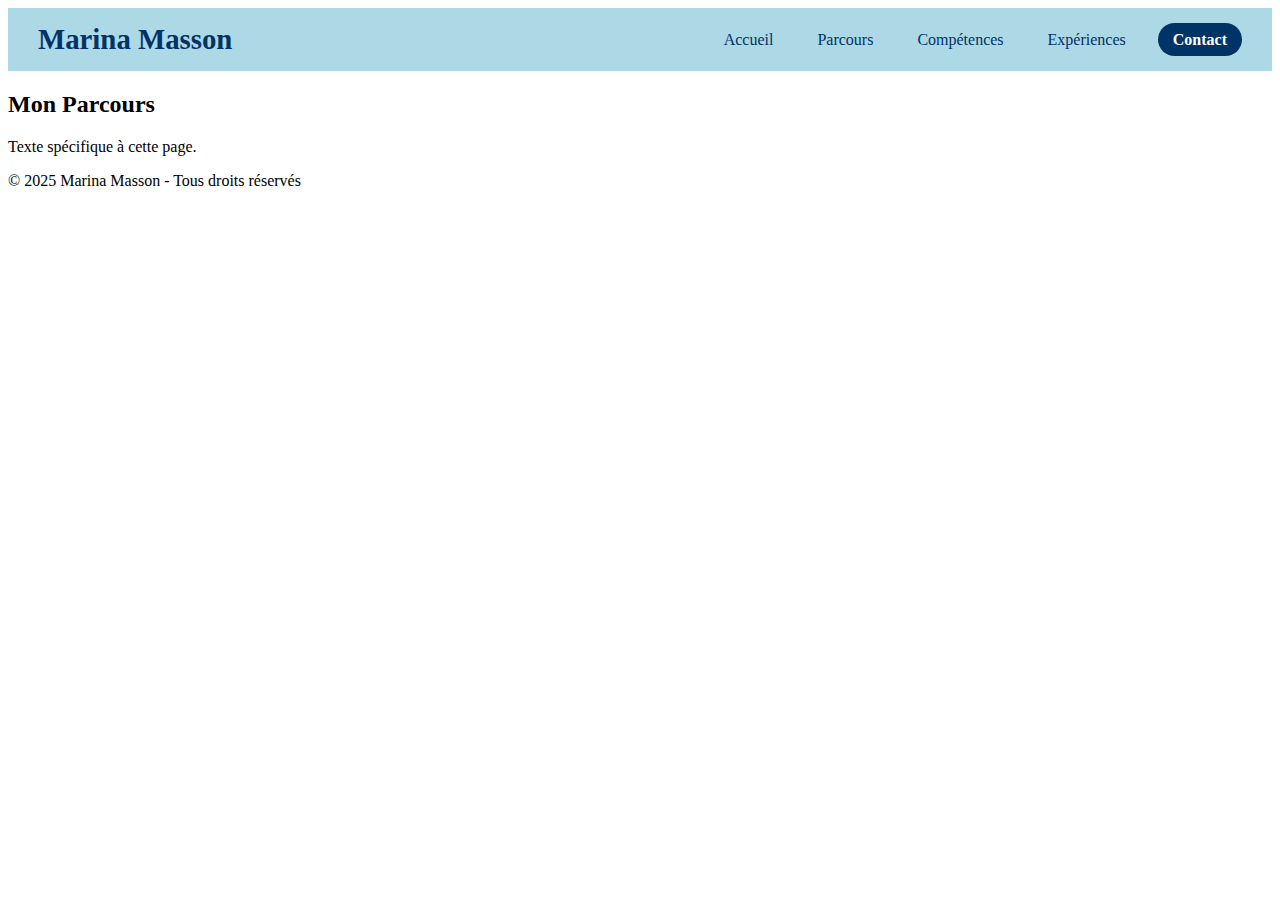
==== index.html @ 64a40170 "Update index.html" ====
<!DOCTYPE html>
<html lang="fr">

<head> 
    <meta charset="UTF-8">
    <meta name="viewport" content="width=device-width, initial-scale=1.0">
    <title>Marina Masson - Accueil</title>
    <link rel="stylesheet" href="style.css"> <!-- Lien vers le fichier CSS -->
</head>

<body>
    <div id="header"></div> <!-- Le header sera chargé ici -->
    
    <main>
        <h2>Mon Parcours</h2>
        <p>Texte spécifique à cette page.</p>
    </main>

    <div id="footer"></div> <!-- Le footer sera chargé ici -->

    <script>
        async function includeHTML(file, elementId) {
            const response = await fetch(file);
            if (response.ok) {
                const content = await response.text();
                document.getElementById(elementId).innerHTML = content;
            } else {
                console.error(`Erreur de chargement : ${file}`);
            }
        }

        includeHTML('header.html', 'header');
        includeHTML('footer.html', 'footer');
    </script>
</body>

</html>
---- style.css ----
/* Styles pour le header */
header {
    background-color: #add8e6; /* Bleu clair */
    padding: 15px 30px;
    display: flex;
    justify-content: space-between; /* Alignement du titre et du menu */
    align-items: center;
}

/* Style du titre */
header h1 {
    margin: 0;
    font-size: 1.8rem;
    font-weight: bold;
    color: #003366; /* Bleu foncé */
}

/* Style de la navigation */
nav ul {
    list-style: none;
    margin: 0;
    padding: 0;
    display: flex;
    gap: 20px; /* Espacement entre les liens */
}

/* Style des liens */
nav ul li {
    display: inline;
}

nav ul li a {
    text-decoration: none;
    color: #003366;
    font-size: 1rem;
    padding: 8px 12px;
    border-radius: 5px;
    transition: 0.3s;
}

/* Effet au survol */
nav ul li a:hover {
    background-color: rgba(0, 51, 102, 0.1); /* Légère coloration */
}

/* Style spécifique pour le bouton "Contact" */
nav ul li:last-child a {
    background-color: #003366;
    color: white;
    padding: 8px 15px;
    border-radius: 20px;
    font-weight: bold;
}

/* Effet au survol du bouton */
nav ul li:last-child a:hover {
    background-color: #002244; /* Bleu plus foncé */
}
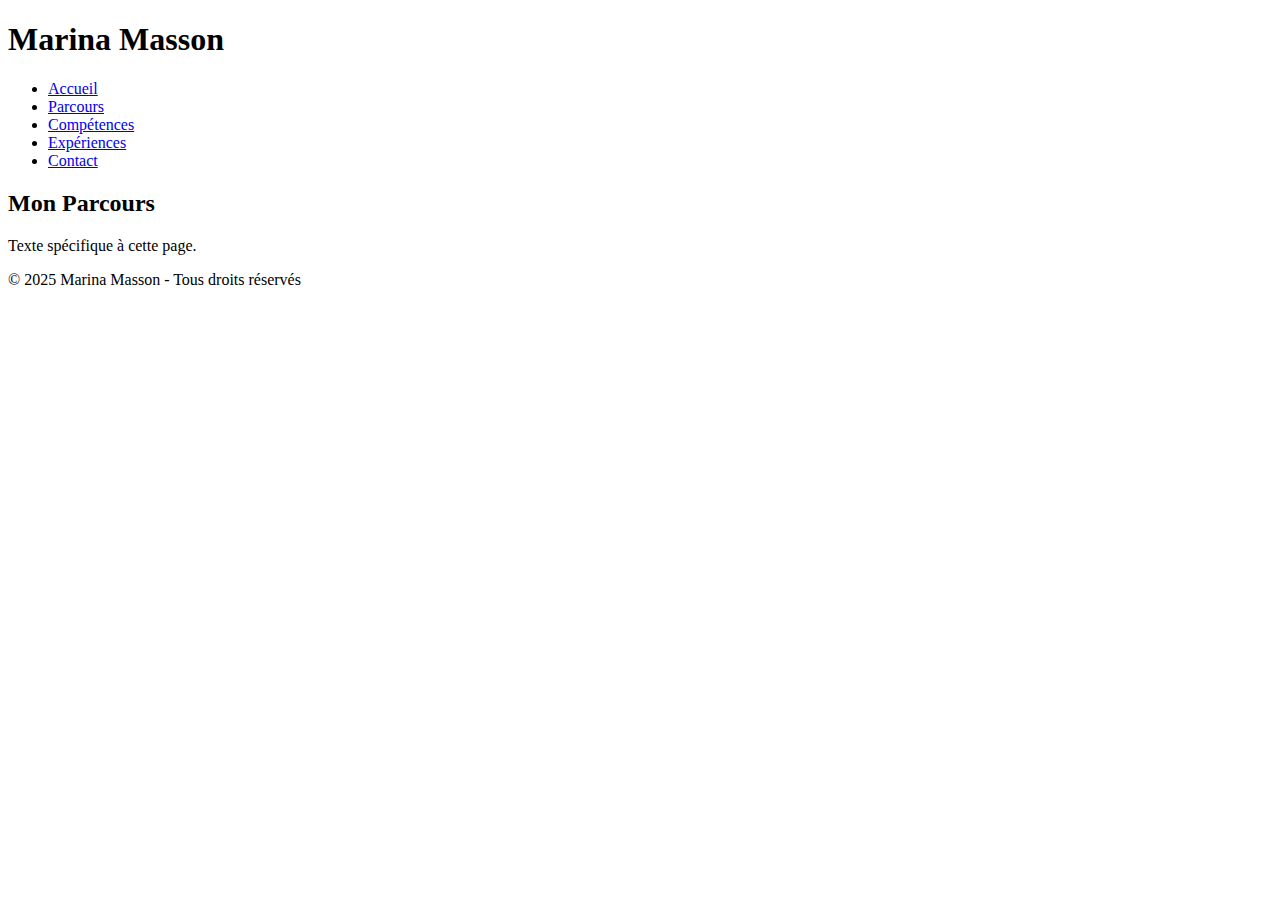
==== commit c898b63e: "Update index.html" ====
--- a/index.html
+++ b/index.html
@@ -5,7 +5,7 @@
     <meta charset="UTF-8">
     <meta name="viewport" content="width=device-width, initial-scale=1.0">
     <title>Marina Masson - Accueil</title>
-    <link rel="stylesheet" href="style.css"> <!-- Lien vers le fichier CSS -->
+    <link rel="stylesheet" href="styles.css"> <!-- Lien vers le fichier CSS -->
 </head>
 
 <body>
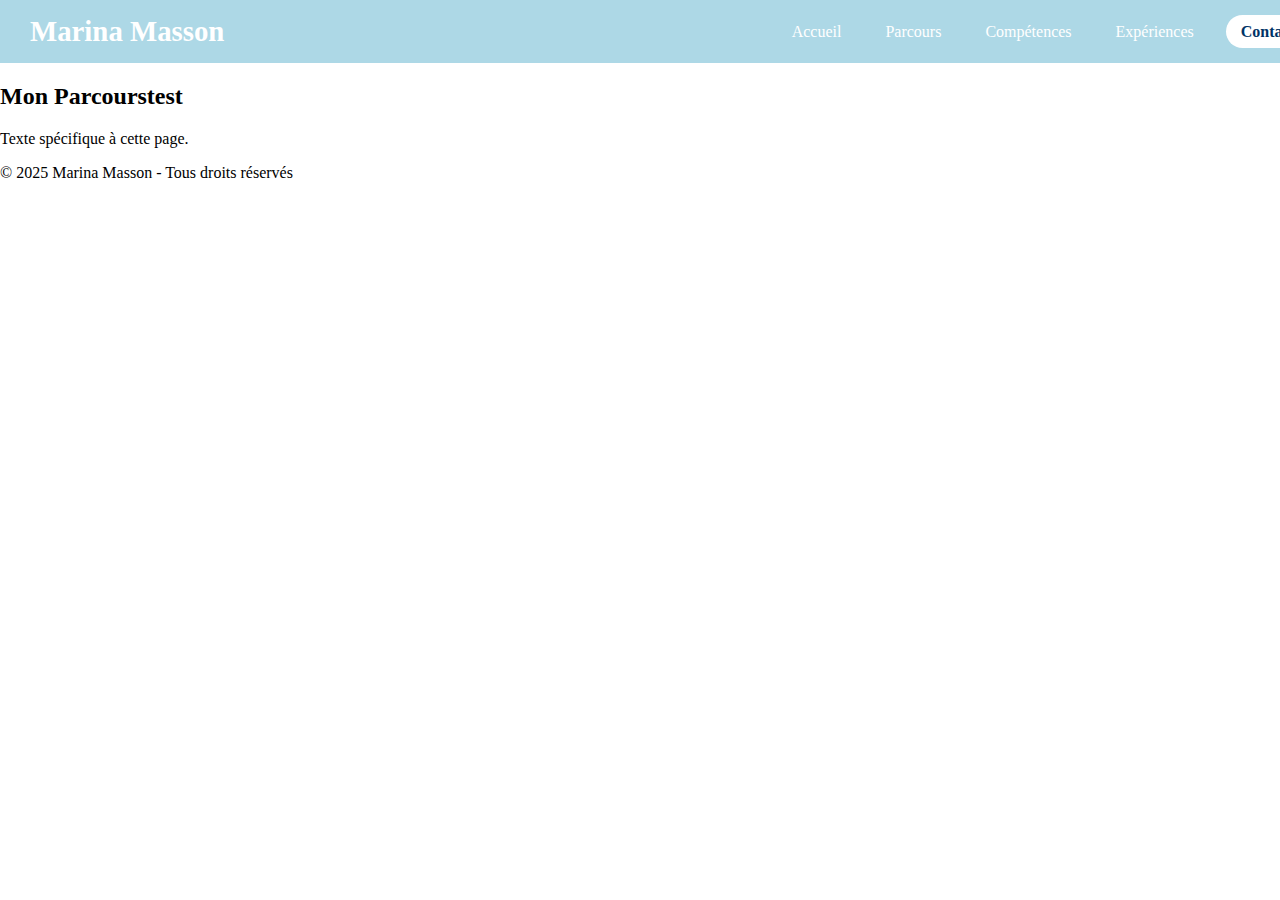
==== commit 009adcb3: "Modification du site" ====
--- a/index.html
+++ b/index.html
@@ -12,7 +12,7 @@
     <div id="header"></div> <!-- Le header sera chargé ici -->
     
     <main>
-        <h2>Mon Parcours</h2>
+        <h2>Mon Parcourstest</h2>
         <p>Texte spécifique à cette page.</p>
     </main>
 
--- a/styles.css
+++ b/styles.css
@@ -0,0 +1,67 @@
+/* Styles pour le header */
+header {
+    background-color: #add8e6; /* Bleu clair */
+    padding: 15px 30px;
+    display: flex;
+    justify-content: space-between; /* Alignement du titre et du menu */
+    align-items: center;
+    margin: 0;
+    width: 100%; /* Assurer que le header prend toute la largeur */
+    position: relative;
+}
+
+/* Suppression des marges du body pour éviter les espaces autour du header */
+body {
+    margin: 0;
+    padding: 0;
+}
+
+/* Style du titre */
+header h1 {
+    margin: 0;
+    font-size: 1.8rem;
+    font-weight: bold;
+    color: white; /* Changement de la couleur du texte en blanc */
+}
+
+/* Style de la navigation */
+nav ul {
+    list-style: none;
+    margin: 0;
+    padding: 0;
+    display: flex;
+    gap: 20px; /* Espacement entre les liens */
+}
+
+/* Style des liens */
+nav ul li {
+    display: inline;
+}
+
+nav ul li a {
+    text-decoration: none;
+    color: white; /* Changement de la couleur des liens en blanc */
+    font-size: 1rem;
+    padding: 8px 12px;
+    border-radius: 5px;
+    transition: 0.3s;
+}
+
+/* Effet au survol */
+nav ul li a:hover {
+    background-color: rgba(255, 255, 255, 0.2); /* Légère coloration */
+}
+
+/* Style spécifique pour le bouton "Contact" */
+nav ul li:last-child a {
+    background-color: white;
+    color: #003366;
+    padding: 8px 15px;
+    border-radius: 20px;
+    font-weight: bold;
+}
+
+/* Effet au survol du bouton */
+nav ul li:last-child a:hover {
+    background-color: #f0f0f0; /* Gris clair au survol */
+}
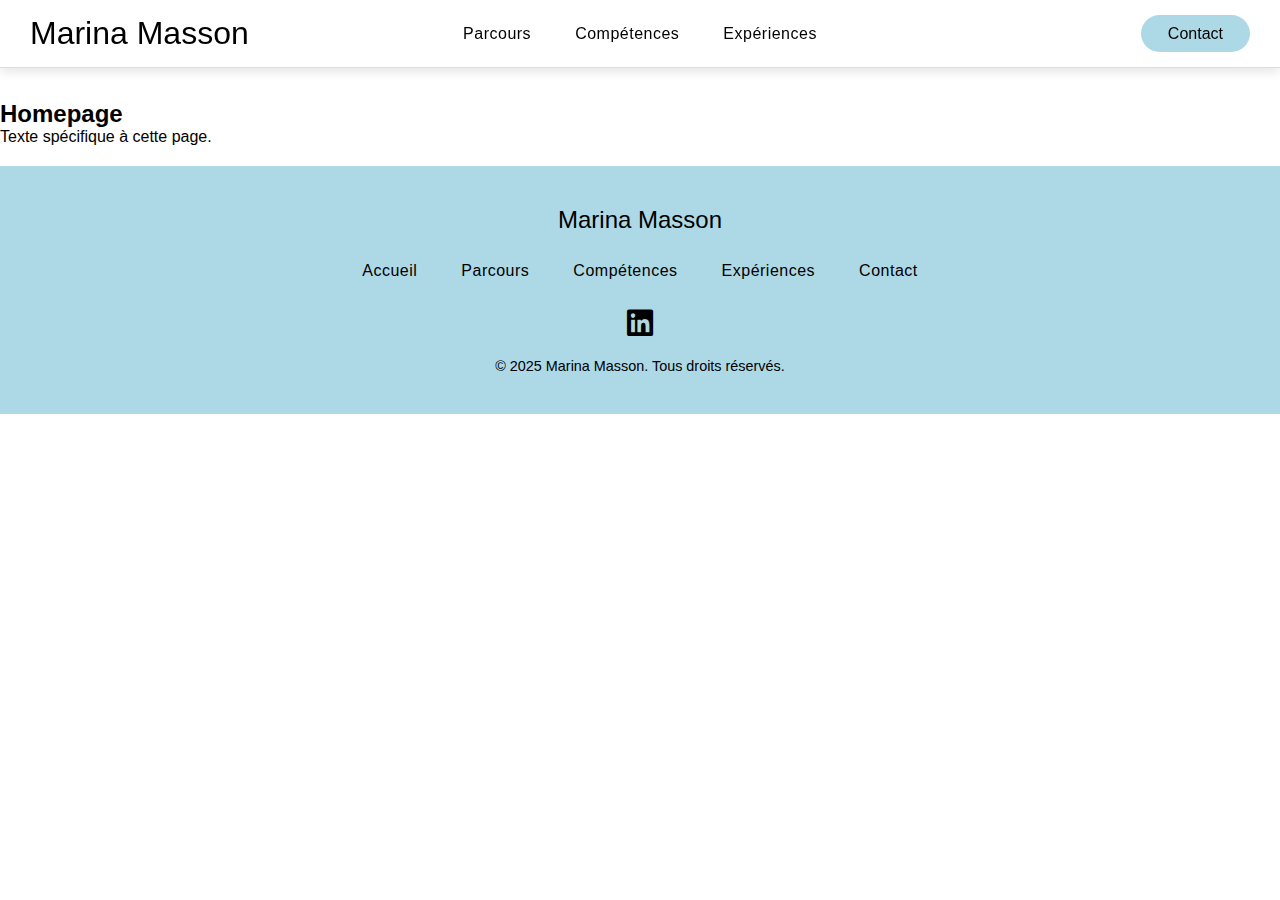
==== commit 9c489bb2: "3" ====
--- a/index.html
+++ b/index.html
@@ -5,32 +5,64 @@
     <meta charset="UTF-8">
     <meta name="viewport" content="width=device-width, initial-scale=1.0">
     <title>Marina Masson - Accueil</title>
-    <link rel="stylesheet" href="styles.css"> <!-- Lien vers le fichier CSS -->
+    
+    <!-- Lien vers les fichiers CSS -->
+    <link rel="stylesheet" href="styles.css">
+    <link rel="stylesheet" href="https://cdnjs.cloudflare.com/ajax/libs/font-awesome/6.4.2/css/all.min.css">
 </head>
 
 <body>
-    <div id="header"></div> <!-- Le header sera chargé ici -->
+    <!-- Le header sera chargé dynamiquement -->
+    <div id="header"></div> 
     
     <main>
-        <h2>Mon Parcourstest</h2>
+        <h2>Homepage</h2>
         <p>Texte spécifique à cette page.</p>
     </main>
 
-    <div id="footer"></div> <!-- Le footer sera chargé ici -->
+    <!-- Le footer sera chargé dynamiquement -->
+    <div id="footer"></div> 
 
     <script>
+        /**
+         * Fonction pour inclure un fichier HTML dans un élément spécifique de la page
+         * @param {string} file - Le fichier HTML à charger
+         * @param {string} elementId - L'ID de l'élément dans lequel charger le fichier
+         */
         async function includeHTML(file, elementId) {
-            const response = await fetch(file);
-            if (response.ok) {
+            try {
+                const response = await fetch(file);
+                if (!response.ok) throw new Error(`Erreur de chargement : ${file}`);
+                
                 const content = await response.text();
                 document.getElementById(elementId).innerHTML = content;
-            } else {
-                console.error(`Erreur de chargement : ${file}`);
+    
+                // Vérifier si le header est chargé, puis appliquer la classe active
+                if (elementId === 'header') {
+                    applyActiveClass();
+                }
+            } catch (error) {
+                console.error(error);
             }
         }
-
+    
+        // Chargement du header et du footer dynamiquement
         includeHTML('header.html', 'header');
         includeHTML('footer.html', 'footer');
+    
+        /**
+         * Fonction qui applique la classe "active" au lien correspondant à la page actuelle
+         */
+        function applyActiveClass() {
+            let links = document.querySelectorAll("nav ul li a");
+            let currentPage = window.location.pathname.split("/").pop(); // Récupère le fichier actuel (ex: "index.html")
+    
+            links.forEach(link => {
+                if (link.getAttribute("href") === currentPage) {
+                    link.classList.add("active"); // Ajoute la classe active au lien correspondant
+                }
+            });
+        }
     </script>
 </body>
 
--- a/styles.css
+++ b/styles.css
@@ -1,67 +1,234 @@
-/* Styles pour le header */
-header {
-    background-color: #add8e6; /* Bleu clair */
-    padding: 15px 30px;
-    display: flex;
-    justify-content: space-between; /* Alignement du titre et du menu */
-    align-items: center;
-    margin: 0;
-    width: 100%; /* Assurer que le header prend toute la largeur */
-    position: relative;
-}
-
-/* Suppression des marges du body pour éviter les espaces autour du header */
-body {
+/* Importation de la police Aurora */
+@font-face {
+    font-family: 'Aurora';
+    src: url('fonts/Aurora.woff2') format('woff2'),
+         url('fonts/Aurora.woff') format('woff'),
+         url('fonts/Aurora.otf') format('opentype'); /* En dernier recours */
+    font-weight: normal;
+    font-style: normal;
+}
+
+/* Réinitialisation globale des styles */
+* {
     margin: 0;
     padding: 0;
-}
-
-/* Style du titre */
+    box-sizing: border-box;
+}
+
+/* Styles généraux */
+body {
+    font-family: Arial, sans-serif;
+    padding-top: 100px; /* Compense la hauteur du header fixe */
+}
+
+main {
+    margin-bottom: 20px; /* Ajoute un espace sous le contenu */
+}
+
+/* ---------- HEADER ---------- */
+header {
+    background-color: white;
+    padding: 15px 30px;
+    width: 100%;
+    position: fixed;
+    top: 0;
+    left: 0;
+    z-index: 1000;
+    box-shadow: 0px 4px 10px rgba(0, 0, 0, 0.1); /* Ombre douce */
+    border-bottom: 1px solid #ddd; /* Séparation visuelle */
+    display: grid;
+    grid-template-columns: 1fr auto 1fr;
+    align-items: center;
+}
+
+/* Style du titre principal */
 header h1 {
-    margin: 0;
-    font-size: 1.8rem;
-    font-weight: bold;
-    color: white; /* Changement de la couleur du texte en blanc */
-}
-
-/* Style de la navigation */
+    font-family: 'Aurora', sans-serif;
+    font-size: 2rem;
+    font-weight: normal;
+    color: black;
+}
+
+header h1 a {
+    text-decoration: none;
+    color: inherit;
+    font-weight: inherit;
+}
+
+/* Navigation principale */
+nav {
+    flex: 1;
+    display: flex;
+    justify-content: center;
+}
+
 nav ul {
     list-style: none;
-    margin: 0;
+    display: flex;
+    gap: 20px;
+    justify-content: center;
+}
+
+/* Style des liens de navigation */
+nav ul li a {
+    text-decoration: none;
+    color: black;
+    font-size: 1rem;
+    font-family: 'Aurora', sans-serif;
+    padding: 8px 12px;
+    letter-spacing: 0.5px;
+    position: relative;
+    transition: color 0.3s ease;
+    display: inline-block;
+}
+
+/* Animation de la ligne sous les liens */
+nav ul li a::after {
+    content: "";
+    position: absolute;
+    left: 50%;
+    bottom: -3px;
+    width: 0;
+    height: 2px;
+    background-color: transparent;
+    transition: width 0.3s ease, background-color 0.3s ease;
+    transform: translateX(-50%);
+}
+
+nav ul li a:hover::after,
+nav ul li a.active::after {
+    width: calc(100% - 24px);
+    background-color: #add8e6;
+}
+
+/* Positionnement du bouton "Contact" */
+.contact {
+    justify-self: end;
+}
+
+.contact a {
+    background-color: #add8e6;
+    color: black;
+    padding: 8px 25px;
+    border-radius: 30px;
+    text-decoration: none;
+    transition: background-color 0.3s ease, border 0.3s ease, color 0.3s ease;
+    font-family: 'Aurora', sans-serif;
+    border: 2px solid transparent;
+}
+
+/* Effet au survol et activation */
+.contact a:hover,
+.contact a:focus,
+.contact a.active {
+    background-color: lightyellow;
+    color: black;
+}
+
+/* ---------- RESPONSIVE DESIGN ---------- */
+
+/* Menu burger */
+.menu-toggle {
+    display: none;
+    flex-direction: column;
+    cursor: pointer;
+}
+
+.menu-toggle div {
+    width: 30px;
+    height: 3px;
+    background-color: black;
+    margin: 5px;
+    transition: 0.3s;
+}
+
+@media (max-width: 768px) {
+    nav {
+        justify-content: flex-end;
+    }
+
+    nav ul {
+        display: none;
+        flex-direction: column;
+        background-color: white;
+        position: absolute;
+        top: 60px;
+        left: 0;
+        width: 100%;
+        text-align: center;
+        padding: 10px 0;
+        border-top: 1px solid #ddd;
+    }
+
+    nav ul li {
+        padding: 10px 0;
+    }
+
+    .contact {
+        position: absolute;
+        right: 30px;
+        top: 15px;
+    }
+
+    .menu-toggle {
+        display: flex;
+    }
+
+    nav.active ul {
+        display: flex;
+    }
+}
+
+/* ---------- FOOTER ---------- */
+footer {
+    background-color: #add8e6;
+    padding: 40px 0;
+    text-align: center;
+    color: black;
+}
+
+.footer-container {
+    display: flex;
+    flex-direction: column;
+    align-items: center;
+    gap: 20px;
+}
+
+footer h2 {
+    font-size: 1.5rem;
+    font-weight: normal;
+}
+
+footer nav ul {
+    list-style: none;
+    display: flex;
+    gap: 20px;
     padding: 0;
-    display: flex;
-    gap: 20px; /* Espacement entre les liens */
-}
-
-/* Style des liens */
-nav ul li {
-    display: inline;
-}
-
-nav ul li a {
-    text-decoration: none;
-    color: white; /* Changement de la couleur des liens en blanc */
+}
+
+footer nav ul li a {
+    text-decoration: none;
+    color: black;
     font-size: 1rem;
-    padding: 8px 12px;
-    border-radius: 5px;
     transition: 0.3s;
 }
 
-/* Effet au survol */
-nav ul li a:hover {
-    background-color: rgba(255, 255, 255, 0.2); /* Légère coloration */
-}
-
-/* Style spécifique pour le bouton "Contact" */
-nav ul li:last-child a {
-    background-color: white;
-    color: #003366;
-    padding: 8px 15px;
-    border-radius: 20px;
-    font-weight: bold;
-}
-
-/* Effet au survol du bouton */
-nav ul li:last-child a:hover {
-    background-color: #f0f0f0; /* Gris clair au survol */
-}
+footer nav ul li a:hover {
+    text-decoration: underline;
+}
+
+/* Icônes des réseaux sociaux */
+.social a i {
+    font-size: 30px;
+    color: black;
+    transition: 0.3s;
+}
+
+.social a i:hover {
+    opacity: 0.7;
+}
+
+.copyright {
+    margin-top: 20px;
+    font-size: 0.9rem;
+}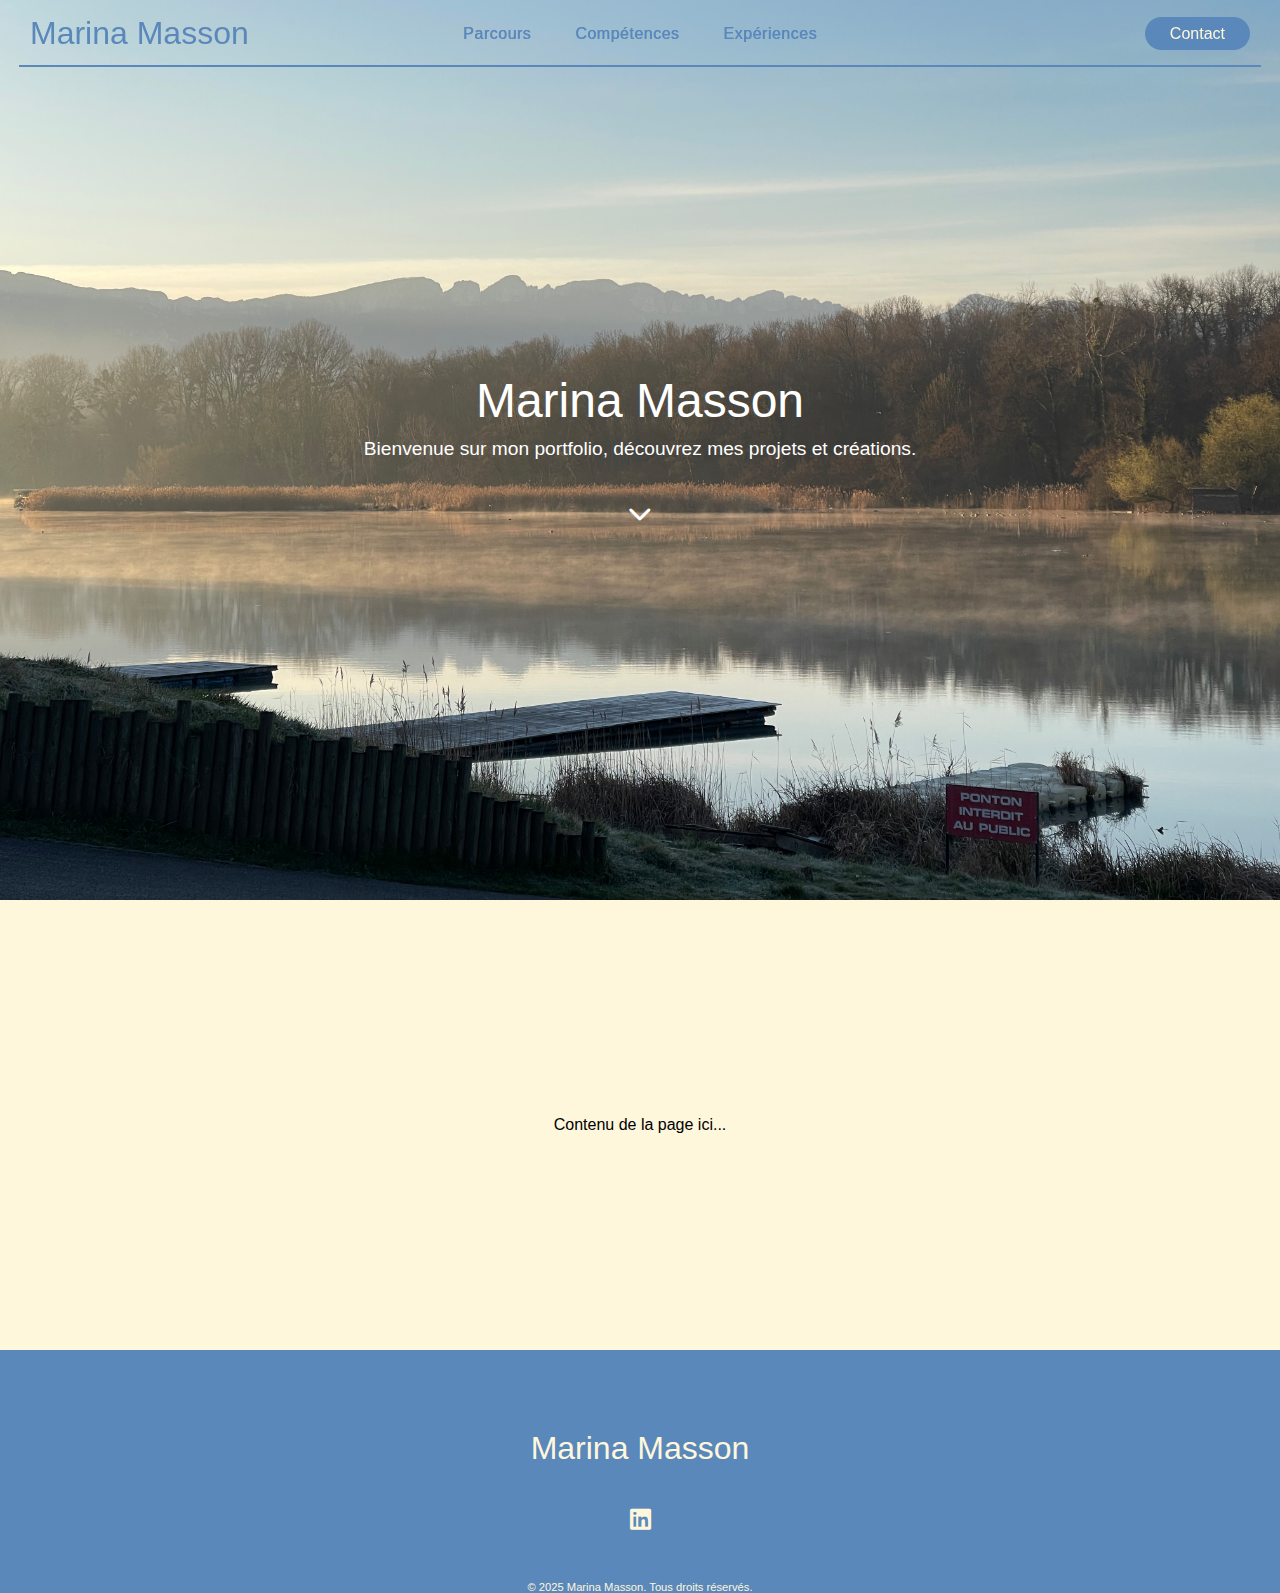
==== commit 161debfd: "4" ====
--- a/index.html
+++ b/index.html
@@ -15,55 +15,25 @@
     <!-- Le header sera chargé dynamiquement -->
     <div id="header"></div> 
     
-    <main>
-        <h2>Homepage</h2>
-        <p>Texte spécifique à cette page.</p>
-    </main>
+    <section class="hero">
+        <div class="hero-content">
+            <h1>Marina Masson</h1>
+            <p>Bienvenue sur mon portfolio, découvrez mes projets et créations.</p>
+            <a href="#content" class="scroll-down">
+                <i class="fas fa-chevron-down"></i> <!-- Icône FontAwesome -->
+            </a>
+        </div>
+    </section>
+    
+    <!-- Section suivante pour le scroll -->
+    <section id="content">
+        <p>Contenu de la page ici...</p>
+    </section>    
 
     <!-- Le footer sera chargé dynamiquement -->
     <div id="footer"></div> 
 
-    <script>
-        /**
-         * Fonction pour inclure un fichier HTML dans un élément spécifique de la page
-         * @param {string} file - Le fichier HTML à charger
-         * @param {string} elementId - L'ID de l'élément dans lequel charger le fichier
-         */
-        async function includeHTML(file, elementId) {
-            try {
-                const response = await fetch(file);
-                if (!response.ok) throw new Error(`Erreur de chargement : ${file}`);
-                
-                const content = await response.text();
-                document.getElementById(elementId).innerHTML = content;
-    
-                // Vérifier si le header est chargé, puis appliquer la classe active
-                if (elementId === 'header') {
-                    applyActiveClass();
-                }
-            } catch (error) {
-                console.error(error);
-            }
-        }
-    
-        // Chargement du header et du footer dynamiquement
-        includeHTML('header.html', 'header');
-        includeHTML('footer.html', 'footer');
-    
-        /**
-         * Fonction qui applique la classe "active" au lien correspondant à la page actuelle
-         */
-        function applyActiveClass() {
-            let links = document.querySelectorAll("nav ul li a");
-            let currentPage = window.location.pathname.split("/").pop(); // Récupère le fichier actuel (ex: "index.html")
-    
-            links.forEach(link => {
-                if (link.getAttribute("href") === currentPage) {
-                    link.classList.add("active"); // Ajoute la classe active au lien correspondant
-                }
-            });
-        }
-    </script>
+    <script src="script.js"></script>
 </body>
 
 </html>
--- a/styles.css
+++ b/styles.css
@@ -16,9 +16,13 @@
 }
 
 /* Styles généraux */
+html {
+    scroll-behavior: smooth;
+}
+
 body {
     font-family: Arial, sans-serif;
-    padding-top: 100px; /* Compense la hauteur du header fixe */
+    background-color: #fef7dc; /* Ajout de la couleur de fond */
 }
 
 main {
@@ -27,15 +31,13 @@
 
 /* ---------- HEADER ---------- */
 header {
-    background-color: white;
+    background-color: transparent;
     padding: 15px 30px;
     width: 100%;
     position: fixed;
     top: 0;
     left: 0;
     z-index: 1000;
-    box-shadow: 0px 4px 10px rgba(0, 0, 0, 0.1); /* Ombre douce */
-    border-bottom: 1px solid #ddd; /* Séparation visuelle */
     display: grid;
     grid-template-columns: 1fr auto 1fr;
     align-items: center;
@@ -46,7 +48,7 @@
     font-family: 'Aurora', sans-serif;
     font-size: 2rem;
     font-weight: normal;
-    color: black;
+    color: #5a88bb;
 }
 
 header h1 a {
@@ -72,9 +74,11 @@
 /* Style des liens de navigation */
 nav ul li a {
     text-decoration: none;
-    color: black;
+    color: #5a88bb;
     font-size: 1rem;
     font-family: 'Aurora', sans-serif;
+    font-weight: normal; /* Laisse le poids par défaut */
+    text-shadow: 0.5px 0 0 currentColor; /* Simule une légère épaisseur */    
     padding: 8px 12px;
     letter-spacing: 0.5px;
     position: relative;
@@ -87,9 +91,9 @@
     content: "";
     position: absolute;
     left: 50%;
-    bottom: -3px;
+    bottom: -1px;
     width: 0;
-    height: 2px;
+    height: 1.6px;
     background-color: transparent;
     transition: width 0.3s ease, background-color 0.3s ease;
     transform: translateX(-50%);
@@ -98,7 +102,7 @@
 nav ul li a:hover::after,
 nav ul li a.active::after {
     width: calc(100% - 24px);
-    background-color: #add8e6;
+    background-color: #5a88bb;
 }
 
 /* Positionnement du bouton "Contact" */
@@ -107,23 +111,62 @@
 }
 
 .contact a {
-    background-color: #add8e6;
-    color: black;
+    background-color: #5a88bb;
+    color: #fef7dc;
     padding: 8px 25px;
     border-radius: 30px;
     text-decoration: none;
-    transition: background-color 0.3s ease, border 0.3s ease, color 0.3s ease;
-    font-family: 'Aurora', sans-serif;
-    border: 2px solid transparent;
+    transition: all 0.3s ease; /* Transition fluide pour toutes les propriétés */
+    font-family: 'Aurora', sans-serif;
 }
 
 /* Effet au survol et activation */
 .contact a:hover,
 .contact a:focus,
 .contact a.active {
-    background-color: lightyellow;
-    color: black;
-}
+    background-color: transparent;
+    color: #5a88bb; /* Bleu pour le texte */
+    border: 2px solid #5a88bb; /* Bordure bleue */
+}
+
+.header-border {
+    width: 97%; /* Ajuste la largeur selon ton besoin */
+    height: 1.7px;
+    background-color: #5a88bb; /* Couleur de la ligne */
+    margin: 0 auto; /* Centre la ligne */
+    position: absolute;
+    bottom: 0;
+    left: 0;
+    right: 0;
+}
+
+/* Transition fluide du header */
+header {
+    transition: all 0.3s ease-in-out;
+}
+
+/* Effet au scroll : header réduit et fond jaune */
+header.scrolled {
+    background-color: #fef7dc; /* Fond jaune */
+    padding: 8px 30px; /* Réduction du padding */
+}
+
+/* Réduction de la taille du titre */
+header.scrolled h1 {
+    font-size: 1.5rem; /* Réduction de la taille du titre */
+}
+
+/* Réduction du bouton contact */
+header.scrolled .contact a {
+    padding: 6px 20px; /* Bouton plus petit */
+    font-size: 0.9rem; /* Réduction de la taille du texte */
+}
+
+/* Réduction de la bordure sous le header */
+header.scrolled .header-border {
+    height: 1px;
+}
+
 
 /* ---------- RESPONSIVE DESIGN ---------- */
 
@@ -181,54 +224,89 @@
 
 /* ---------- FOOTER ---------- */
 footer {
-    background-color: #add8e6;
-    padding: 40px 0;
+    background-color: #5a88bb;
+    padding-top: 80px;
     text-align: center;
-    color: black;
-}
-
-.footer-container {
+    color: #fef7dc; /* Texte en jaune pâle */
+    font-family: 'Aurora', sans-serif; /* Police Aurora */
+}
+
+footer h2 {
+    font-family: 'Aurora', sans-serif;
+    font-size: 2rem; /* Même taille que dans le header */
+    font-weight: normal; /* Même épaisseur */
+    color: #fef7dc; /* Même couleur que le reste du footer */
+    padding-bottom: 40px;
+}
+
+/* Icônes des réseaux sociaux */
+.social a i {
+    font-size: 24px; /* Taille réduite */
+    color: #fef7dc; /* Couleur */
+    transition: 0.3s;
+    padding-bottom: 30px;
+}
+
+/* Copyright */
+.copyright {
+    margin-top: 20px;
+    font-size: 0.7rem;
+    color: #fef7dc; /* Texte copyright en jaune pâle */
+}
+
+/* Section HERO (image pleine largeur) */
+.hero {
+    height: 100vh; /* Pleine hauteur */
+    background: url('Images/IMG_3116.JPG') center/cover no-repeat; /* Image de fond */
+    display: flex;
+    align-items: center;
+    justify-content: center;
+    text-align: center;
+    position: relative;
+    padding: 20px;
+}
+
+/* Contenu au centre */
+.hero-content {
+    max-width: 800px;
+    color: white;
+}
+
+/* Titre */
+.hero h1 {
+    font-family: 'Aurora', sans-serif;
+    font-size: 3rem;
+    font-weight: normal;
+}
+
+.hero p {
+    font-family: "Helvetica Neue", Arial, sans-serif; /* Helvetica Neue est plus fine */
+    font-size: 1.2rem;
+    margin-top: 10px;
+    font-weight: 300; /* Poids plus léger */
+}
+
+/* Chevron sous le texte */
+.scroll-down {
+    display: block;
+    margin: 40px auto 0; /* Ajustement pour le remonter légèrement */
+    font-size: 1.5rem; /* Réduction de la taille */
+    color: white; /* Chevron en blanc */
+    text-decoration: none;
+    transition: opacity 0.3s ease, transform 0.3s ease;
+}
+
+/* Effet au survol */
+.scroll-down:hover {
+    opacity: 0.7;
+    transform: translateY(5px); /* Animation légère vers le bas */
+}
+
+#content {
     display: flex;
     flex-direction: column;
     align-items: center;
-    gap: 20px;
-}
-
-footer h2 {
-    font-size: 1.5rem;
-    font-weight: normal;
-}
-
-footer nav ul {
-    list-style: none;
-    display: flex;
-    gap: 20px;
-    padding: 0;
-}
-
-footer nav ul li a {
-    text-decoration: none;
-    color: black;
-    font-size: 1rem;
-    transition: 0.3s;
-}
-
-footer nav ul li a:hover {
-    text-decoration: underline;
-}
-
-/* Icônes des réseaux sociaux */
-.social a i {
-    font-size: 30px;
-    color: black;
-    transition: 0.3s;
-}
-
-.social a i:hover {
-    opacity: 0.7;
-}
-
-.copyright {
-    margin-top: 20px;
-    font-size: 0.9rem;
+    justify-content: center;
+    min-height: 50vh; /* Ajuste la hauteur de l'espace vide */
+    text-align: center; /* Centre le texte à l'intérieur */
 }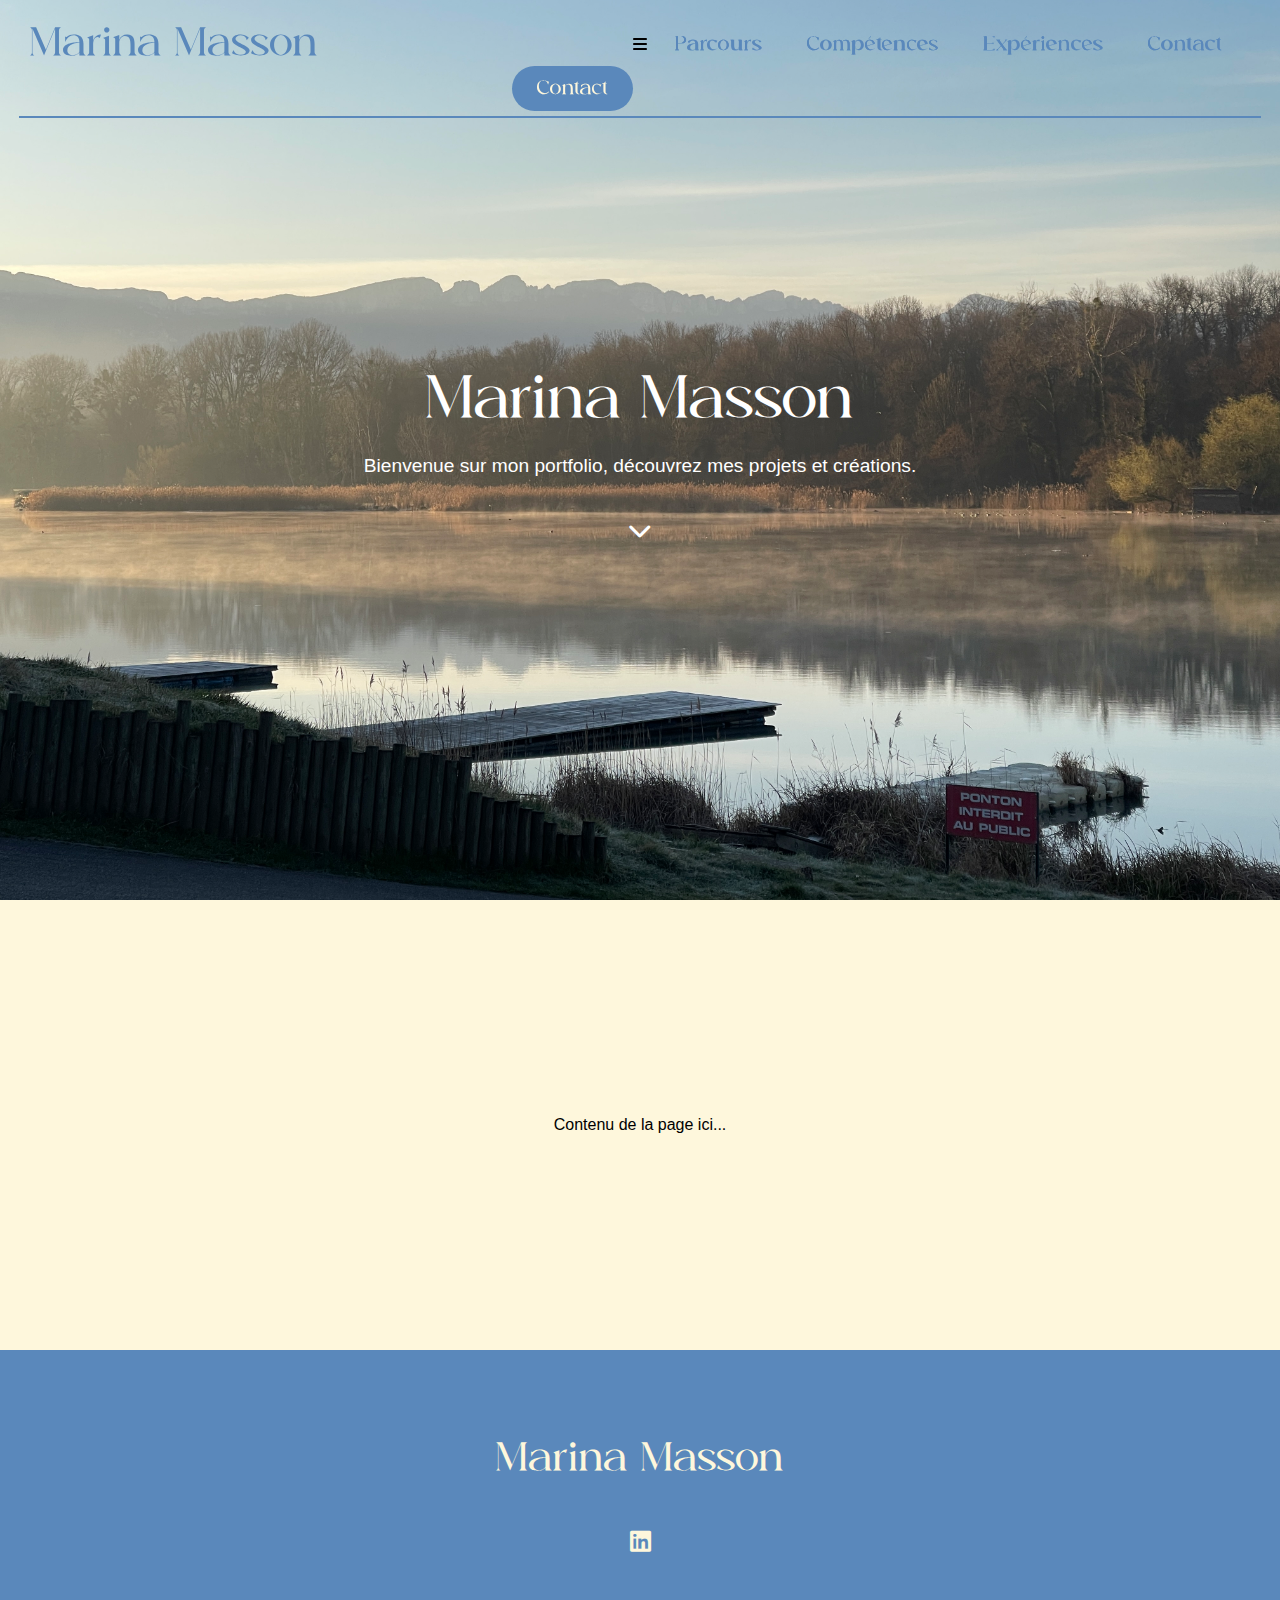
==== commit 93a25b8e: "Update index.html" ====
--- a/index.html
+++ b/index.html
@@ -1,7 +1,7 @@
 <!DOCTYPE html>
 <html lang="fr">
 
-<head> 
+<head>  
     <meta charset="UTF-8">
     <meta name="viewport" content="width=device-width, initial-scale=1.0">
     <title>Marina Masson - Accueil</title>
@@ -25,10 +25,10 @@
         </div>
     </section>
     
-    <!-- Section suivante pour le scroll -->
     <section id="content">
         <p>Contenu de la page ici...</p>
-    </section>    
+    </section>   
+      
 
     <!-- Le footer sera chargé dynamiquement -->
     <div id="footer"></div> 
--- a/styles.css
+++ b/styles.css
@@ -1,12 +1,21 @@
+/* ================= GLOBAL ================= */
+
 /* Importation de la police Aurora */
 @font-face {
     font-family: 'Aurora';
-    src: url('fonts/Aurora.woff2') format('woff2'),
-         url('fonts/Aurora.woff') format('woff'),
-         url('fonts/Aurora.otf') format('opentype'); /* En dernier recours */
+    src: url('Fonts/') format('woff2'),
+         url('Fonts/Aurora.woff') format('woff'),
+         url('Fonts/Aurora.otf') format('opentype'); /* En dernier recours */
     font-weight: normal;
     font-style: normal;
 }
+
+/* Appliquer la police Aurora aux titres */
+h1, h2, h3 {
+    font-family: 'Aurora', 'Georgia', serif;
+    font-feature-settings: "liga" 0, "clig" 0;
+  }
+  
 
 /* Réinitialisation globale des styles */
 * {
@@ -29,7 +38,8 @@
     margin-bottom: 20px; /* Ajoute un espace sous le contenu */
 }
 
-/* ---------- HEADER ---------- */
+/* ================= HEADER ================= */
+
 header {
     background-color: transparent;
     padding: 15px 30px;
@@ -167,62 +177,8 @@
     height: 1px;
 }
 
-
-/* ---------- RESPONSIVE DESIGN ---------- */
-
-/* Menu burger */
-.menu-toggle {
-    display: none;
-    flex-direction: column;
-    cursor: pointer;
-}
-
-.menu-toggle div {
-    width: 30px;
-    height: 3px;
-    background-color: black;
-    margin: 5px;
-    transition: 0.3s;
-}
-
-@media (max-width: 768px) {
-    nav {
-        justify-content: flex-end;
-    }
-
-    nav ul {
-        display: none;
-        flex-direction: column;
-        background-color: white;
-        position: absolute;
-        top: 60px;
-        left: 0;
-        width: 100%;
-        text-align: center;
-        padding: 10px 0;
-        border-top: 1px solid #ddd;
-    }
-
-    nav ul li {
-        padding: 10px 0;
-    }
-
-    .contact {
-        position: absolute;
-        right: 30px;
-        top: 15px;
-    }
-
-    .menu-toggle {
-        display: flex;
-    }
-
-    nav.active ul {
-        display: flex;
-    }
-}
-
-/* ---------- FOOTER ---------- */
+/* ================= FOOTER ================= */
+
 footer {
     background-color: #5a88bb;
     padding-top: 80px;
@@ -253,6 +209,8 @@
     font-size: 0.7rem;
     color: #fef7dc; /* Texte copyright en jaune pâle */
 }
+
+/* ================= Homepage ================= */
 
 /* Section HERO (image pleine largeur) */
 .hero {
@@ -309,4 +267,127 @@
     justify-content: center;
     min-height: 50vh; /* Ajuste la hauteur de l'espace vide */
     text-align: center; /* Centre le texte à l'intérieur */
-}+}
+
+/* ================= Parcours ================= */
+
+/* ===== HERO IMAGE ===== */
+.hero-image {
+  height: 50vh;
+  background: url('Images/IMG_3116.JPG') center/cover no-repeat;
+}
+
+/* ===== INTRO ===== */
+.intro-parcours {
+  text-align: center;
+  padding: 4rem 2rem;
+  margin-bottom: 4rem;
+}
+
+.intro-parcours h1 {
+  font-size: 3rem;
+  margin-bottom: 1rem;
+}
+
+.intro-parcours p {
+  font-size: 1.2rem;
+  max-width: 600px;
+  margin: 0 auto;
+}
+
+/* ===== TIMELINES PAR ANNÉE ===== */
+.timeline-wrapper {
+  position: relative;
+  width: 100%;
+  padding: 5rem 2rem;
+}
+
+.timeline-line-center {
+  position: absolute;
+  top: 0;
+  bottom: 0;
+  left: 50%;
+  width: 4px;
+  background-color: #5a88bb;
+  transform: translateX(-50%);
+  z-index: 0;
+}
+
+.timeline-item {
+  position: relative;
+  width: 50%;
+  padding: 2rem 2rem;
+  box-sizing: border-box;
+}
+
+.timeline-item.left {
+  left: 0;
+  text-align: right;
+}
+
+.timeline-item.right {
+  left: 50%;
+  text-align: left;
+}
+
+.timeline-dot {
+  position: absolute;
+  top: 2rem;
+  width: 16px;
+  height: 16px;
+  background-color: #5a88bb;
+  border-radius: 50%;
+  z-index: 2;
+}
+
+.timeline-item.left .timeline-dot {
+  right: -8px;
+}
+
+.timeline-item.right .timeline-dot {
+  left: -8px;
+}
+
+.timeline-content {
+  position: relative;
+  z-index: 1;
+  background: transparent;
+  margin-top: 0.5rem;
+}
+
+.event-meta {
+  font-size: 0.9rem;
+  font-weight: 300;
+  color: #555;
+  margin-bottom: 0.3rem;
+}
+
+.event-title {
+  font-size: 1.3rem;
+  font-weight: bold;
+  margin: 0.2rem 0 0.5rem;
+  font-family: 'Aurora', 'Georgia', serif;
+  font-feature-settings: "liga" 0, "clig" 0;
+}
+
+.event-subtitle {
+  font-style: italic;
+  font-size: 1rem;
+  margin-bottom: 0.8rem;
+}
+
+.event-list {
+  list-style-type: disc;
+  padding-left: 1.5rem;
+  font-size: 0.95rem;
+  color: #333;
+}
+
+.event-list li {
+  margin-bottom: 0.3rem;
+}
+.timeline-item.left .event-list {
+  text-align: right;
+  list-style-position: inside;
+  padding-left: 0;
+}
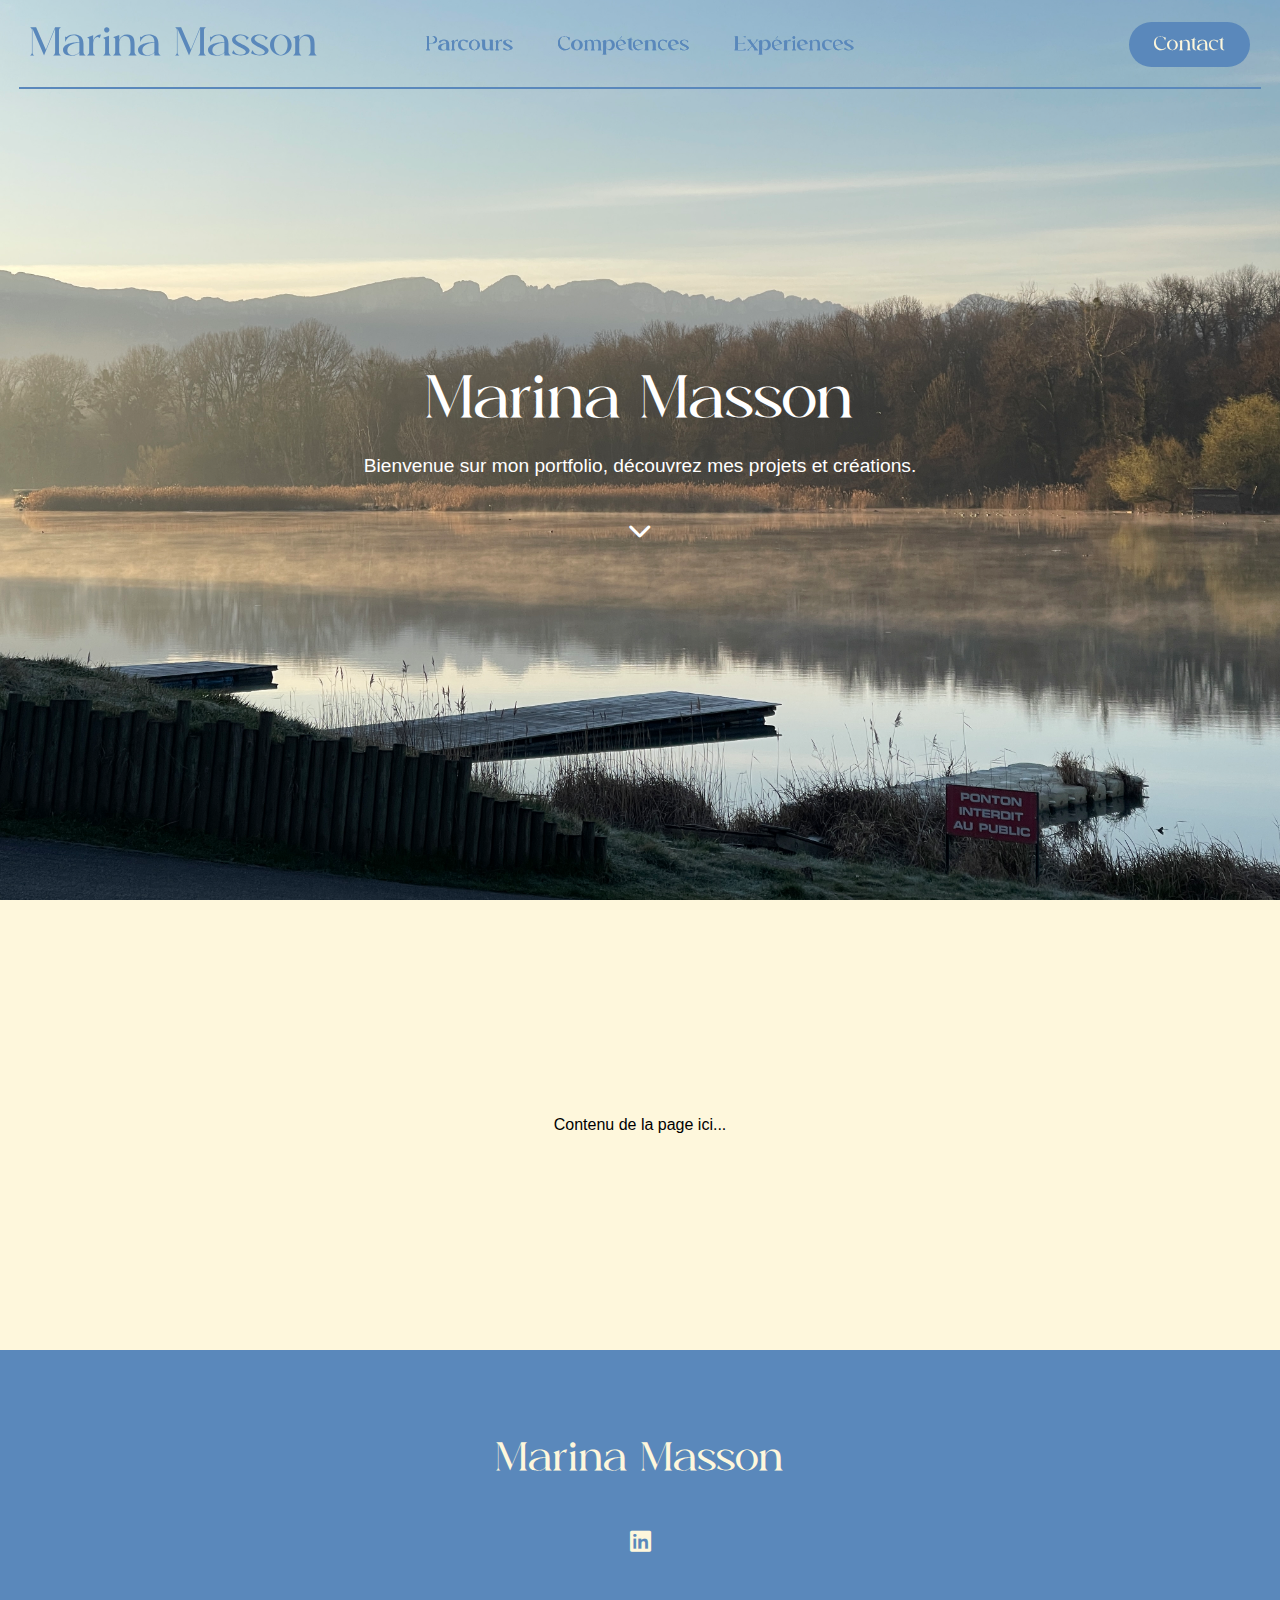
==== commit b60a60f5: "Update index.html" ====
--- a/index.html
+++ b/index.html
@@ -6,7 +6,7 @@
     <meta name="viewport" content="width=device-width, initial-scale=1.0">
     <title>Marina Masson - Accueil</title>
     
-    <!-- Lien vers les fichiers CSS -->
+    <!-- Lien vers les fichiers CSS --> 
     <link rel="stylesheet" href="styles.css">
     <link rel="stylesheet" href="https://cdnjs.cloudflare.com/ajax/libs/font-awesome/6.4.2/css/all.min.css">
 </head>
--- a/styles.css
+++ b/styles.css
@@ -177,6 +177,65 @@
     height: 1px;
 }
 
+/* =================== RESPONSIVE HEADER =================== */
+
+.burger {
+  display: none;
+  font-size: 1.5rem;
+  color: #5a88bb;
+  cursor: pointer;
+  justify-self: center;
+}
+
+.desktop-only {
+  display: block;
+}
+
+.mobile-only {
+  display: none;
+}
+
+@media (max-width: 768px) {
+  header {
+    grid-template-columns: 1fr auto 1fr;
+    padding: 15px 20px;
+  }
+
+  .burger {
+    display: block;
+  }
+
+  nav {
+    position: absolute;
+    top: 100%;
+    left: 0;
+    right: 0;
+    background: #fef7dc;
+    display: none;
+    flex-direction: column;
+    align-items: center;
+    padding: 1rem 0;
+    z-index: 999;
+  }
+
+  nav.active {
+    display: flex;
+  }
+
+  nav ul {
+    flex-direction: column;
+    gap: 1rem;
+  }
+
+  .desktop-only {
+    display: none;
+  }
+
+  .mobile-only {
+    display: block;
+  }
+}
+
 /* ================= FOOTER ================= */
 
 footer {
@@ -269,6 +328,10 @@
     text-align: center; /* Centre le texte à l'intérieur */
 }
 
+
+
+
+
 /* ================= Parcours ================= */
 
 /* ===== HERO IMAGE ===== */
@@ -300,6 +363,8 @@
   position: relative;
   width: 100%;
   padding: 5rem 2rem;
+  min-height: 100vh;
+  margin-bottom: 4rem;
 }
 
 .timeline-line-center {
@@ -391,3 +456,217 @@
   list-style-position: inside;
   padding-left: 0;
 }
+
+/* ==================== RESPONSIVE & ANIMATION TIMELINE ==================== */
+
+/* Mobile : timeline verticale */
+@media (max-width: 768px) {
+  .timeline-wrapper {
+    padding: 3rem 1rem;
+  }
+
+  .timeline-line-center {
+    left: 8px;
+    transform: none;
+  }
+
+  .timeline-item {
+    width: 100%;
+    padding-left: 2.5rem;
+    padding-right: 1rem;
+    text-align: left !important;
+  }
+
+  .timeline-item.left,
+  .timeline-item.right {
+    left: 0;
+  }
+
+  .timeline-dot {
+    left: 0;
+    right: auto;
+  }
+
+  .timeline-item.left .event-list,
+  .timeline-item.right .event-list {
+    text-align: left;
+    list-style-position: outside;
+  }
+}
+
+/* === ANIMATIONS === */
+.timeline-item {
+  opacity: 0;
+  transform: translateY(30px);
+  transition: all 0.6s ease;
+}
+
+.timeline-item.visible {
+  opacity: 1;
+  transform: translateY(0);
+}
+
+
+/* ================= COMPÉTENCES ================= */
+
+.competences-grid {
+  display: flex;
+  flex-wrap: wrap;
+  width: 100%;
+  margin: 0;
+  padding: 0;
+}
+
+.competence-block {
+  width: 50%;
+  padding: 4rem 3rem;
+  box-sizing: border-box;
+  text-align: center;
+}
+
+.competence-block.left {
+  border-right: 1px solid rgba(0, 0, 0, 0.05);
+}
+
+.competence-block.right {
+  border-left: 1px solid rgba(0, 0, 0, 0.05);
+}
+
+.bg-cream {
+  background-color: #fef7dc;
+}
+
+.bg-blue {
+  background-color: #5a88bb;
+  color: #fef7dc;
+}
+
+.competence-block h2.event-title {
+  font-size: 1.3rem;
+  font-weight: bold;
+  font-family: 'Aurora', 'Georgia', serif;
+  font-feature-settings: "liga" 0, "clig" 0;
+  margin-bottom: 2rem;
+}
+
+/* Grille des compétences */
+.skills {
+  display: grid;
+  grid-template-columns: repeat(3, 1fr); /* 3 colonnes fixes */
+  gap: 2rem;
+  justify-items: center;
+  padding: 1rem;
+}
+
+.skill {
+  display: flex;
+  flex-direction: column;
+  align-items: center;
+  width: 100%;
+  padding: 1rem;
+}
+
+.skill p {
+  font-size: 0.95rem;
+  margin-top: 0.5rem;
+  white-space: nowrap;
+  overflow: hidden;
+  text-overflow: ellipsis;
+  max-width: 100%;
+}
+
+/* Cercle SVG */
+.circle {
+  position: relative;
+  width: 90px;
+  height: 90px;
+}
+
+.circle svg {
+  width: 100%;
+  height: 100%;
+  transform: rotate(-90deg);
+}
+
+circle.bg {
+  fill: none;
+  stroke-width: 8;
+  stroke: #ddd;
+}
+
+.bg-cream circle.bg {
+  stroke: #dcdcdc;
+}
+
+.bg-blue circle.bg {
+  stroke: rgba(255, 255, 255, 0.3);
+}
+
+circle.progress {
+  fill: none;
+  stroke-width: 8;
+  stroke-linecap: round;
+  stroke-dasharray: 283;
+  stroke-dashoffset: 283;
+  transition: stroke-dashoffset 1s ease-in-out;
+}
+
+.bg-cream circle.progress {
+  stroke: #5a88bb;
+}
+
+.bg-blue circle.progress {
+  stroke: #fef7dc;
+}
+
+.icon {
+  position: absolute;
+  top: 50%;
+  left: 50%;
+  transform: translate(-50%, -50%);
+  font-size: 1.5rem;
+  color: currentColor;
+}
+
+/* Footer collé */
+main {
+  margin-bottom: 0;
+}
+
+/* ============== RESPONSIVE EXTRA ============== */
+@media (max-width: 768px) {
+  .competence-block {
+    width: 100%;
+    border: none;
+    padding: 3rem 1rem;
+  }
+
+  .competence-block h2.event-title {
+    font-size: 1.2rem;
+  }
+
+  .skills {
+    grid-template-columns: repeat(2, 1fr);
+  }
+
+  .skill p {
+    font-size: 0.85rem;
+  }
+}
+
+@media (max-width: 768px) {
+  .competences-grid {
+    display: flex;
+    flex-direction: column;
+  }
+
+  /* Inversion de l’ordre visuel mobile pour garder l’alternance visuelle */
+  .competence-block:nth-child(2n) {
+    order: 1;
+  }
+
+  .competence-block:nth-child(2n-1) {
+    order: 2;
+  }
+}
+
